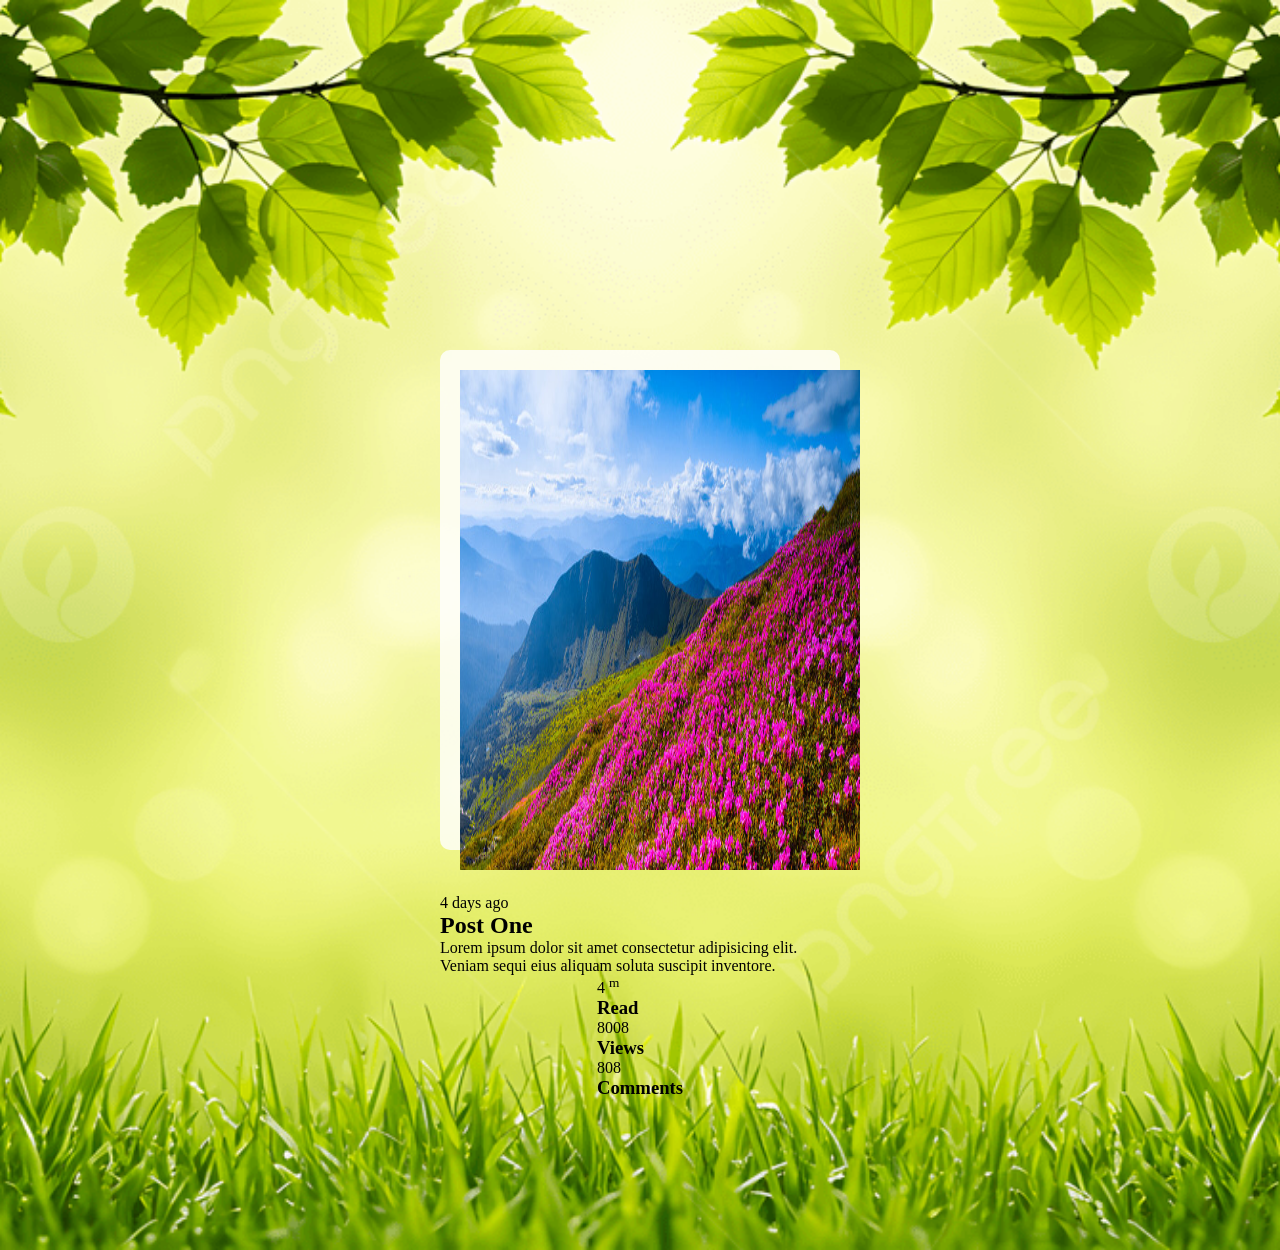
==== Task2/index.html @ 943def83 "create task2" ====
<!DOCTYPE html>
<html lang="en">
<head>
    <meta charset="UTF-8">
    <meta name="viewport" content="width=device-width, initial-scale=1.0">
    <link rel="stylesheet" href="./style.css">
    <title>Card2</title>
</head>
<body>
    <section id="cards">
        <div class="card">
            <div class="header">
                <div class="image">
                   <img src="images/360_F_712992290_txDMx5IZuudkzYRUDZWT5zLLKFgQsqGD.jpg" alt="flowersimg">
                </div>
            </div>
            <div class="body">
                <div class="main-text">
                    <p>4 days ago</p>
                    <h1>Post One</h1>
                </div>
                <div class="sub-text">
                    <p>Lorem ipsum dolor sit amet consectetur adipisicing elit. Veniam sequi eius aliquam soluta suscipit inventore.</p>
            </div>
        </div>
        <div class="footer">
            <div class="read">
                <p>4 <sup>m</sup></p>
                <h3>Read</h3>
            </div>
            <div class="views">
                <p>8008</p>
                <h3>Views</h3>
            </div>
            <div class="comment">
                <p>808</p>
                <h3>Comments</h3>
            </div>
        </div>

    </section>
</body>
</html>
---- Task2/style.css ----
*{
    margin: auto;
    padding: 0;
    box-sizing: border-box;
}
body{
    background-image: url('images/pngtree-lush-green-spring-nature-background-picture-image_16619614.jpg');
    background-repeat: no-repeat;
    background-size: cover;
    background-position: center;
    min-height: 100vh;
}
.card{
    width: 400px;
    height: 500px;
    background-color: rgba(255, 255, 255, 0.8);
    border-radius: 10px;
    display: flex;
    flex-direction: column;
    justify-content: space-between;
    margin-top: 350px;
    
}
.card .header{
    display: flex;
    align-items: center;
    padding: 20px;
    
}

.card .image img{
    width: 400px;
    height: 500px;
  
}

.body{
 
}

.body .main-text{
    
}

.body .main-text h1{

}

.body .main-text p{
    
}

.body .sub-text{
    
}

.body .sub-text p{
    
}

.footer{
    
}

.footer .read{

}
.footer .read p{
    
}  
.footer .read h3{
    
}
.footer .views{

}
.footer .views p{

}
.footer .views h3{

}

.footer .comment{

}
.footer .comment p{
    
}  
.footer .comment h3{
    
}
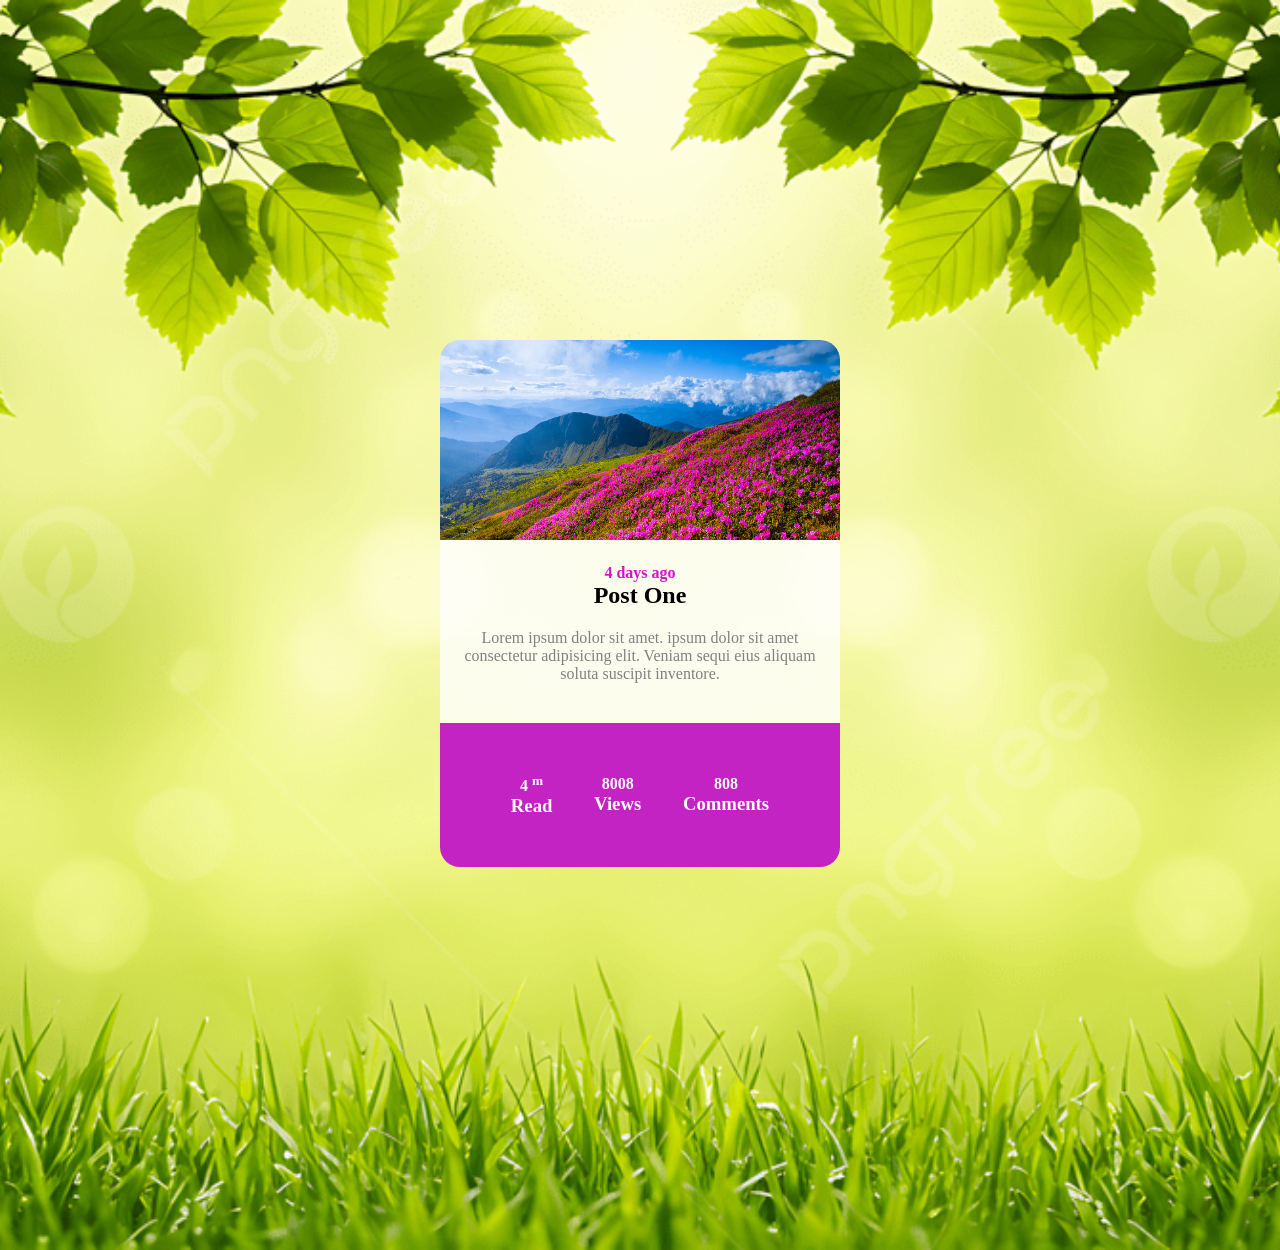
==== commit a18fbeea: "added" ====
--- a/Task2/index.html
+++ b/Task2/index.html
@@ -20,7 +20,7 @@
                     <h1>Post One</h1>
                 </div>
                 <div class="sub-text">
-                    <p>Lorem ipsum dolor sit amet consectetur adipisicing elit. Veniam sequi eius aliquam soluta suscipit inventore.</p>
+                    <p>Lorem ipsum dolor sit amet. ipsum dolor sit amet consectetur adipisicing elit. Veniam sequi eius aliquam soluta suscipit inventore.</p>
             </div>
         </div>
         <div class="footer">
--- a/Task2/style.css
+++ b/Task2/style.css
@@ -14,12 +14,11 @@
     width: 400px;
     height: 500px;
     background-color: rgba(255, 255, 255, 0.8);
-    border-radius: 10px;
+    border-radius: 20px;
     display: flex;
     flex-direction: column;
     justify-content: space-between;
-    margin-top: 350px;
-    
+    margin-top: 350px;  
 }
 .card .header{
     display: flex;
@@ -30,65 +29,86 @@
 
 .card .image img{
     width: 400px;
-    height: 500px;
+    height: 200px;
+    border-top-left-radius: 20px;
+    border-top-right-radius: 20px;
+    position: relative;
+   right: 20px;
+   bottom: 30px;
+}
+
+.body{
+    padding: 20px;
   
 }
 
-.body{
- 
-}
+.body .main-text{
 
-.body .main-text{
-    
 }
 
 .body .main-text h1{
+    text-align: center;
 
 }
 
 .body .main-text p{
+    text-align: center;
+    font-weight: bold;
+    color: rgb(217, 15, 207);
+    margin-top: -50px;
     
 }
 
 .body .sub-text{
-    
-}
-
-.body .sub-text p{
-    
+   margin-top: 20px;
+    text-align: center;
+    color: gray;
 }
 
 .footer{
-    
+    display: flex;
+    justify-content: space-around;
+    padding: 50px;
+    margin: 20px 0 80px 0;
+    background-color: rgb(196, 35, 196);
+    border-bottom-left-radius: 20px;
+    border-bottom-right-radius: 20px;
+
 }
 
 .footer .read{
-
+    text-align: center;
 }
 .footer .read p{
+    font-weight: bold;
+    color: white;
     
 }  
 .footer .read h3{
+    color: white;
     
 }
 .footer .views{
-
+    text-align: center;
 }
 .footer .views p{
+    font-weight: bold;
+    color: white;
 
 }
 .footer .views h3{
-
+    color: white;
 }
 
 .footer .comment{
-
+    text-align: center; 
 }
 .footer .comment p{
-    
+    font-weight: bold;
+    color: white;
 }  
 .footer .comment h3{
-    
+    color: white;   
 }
 
 
